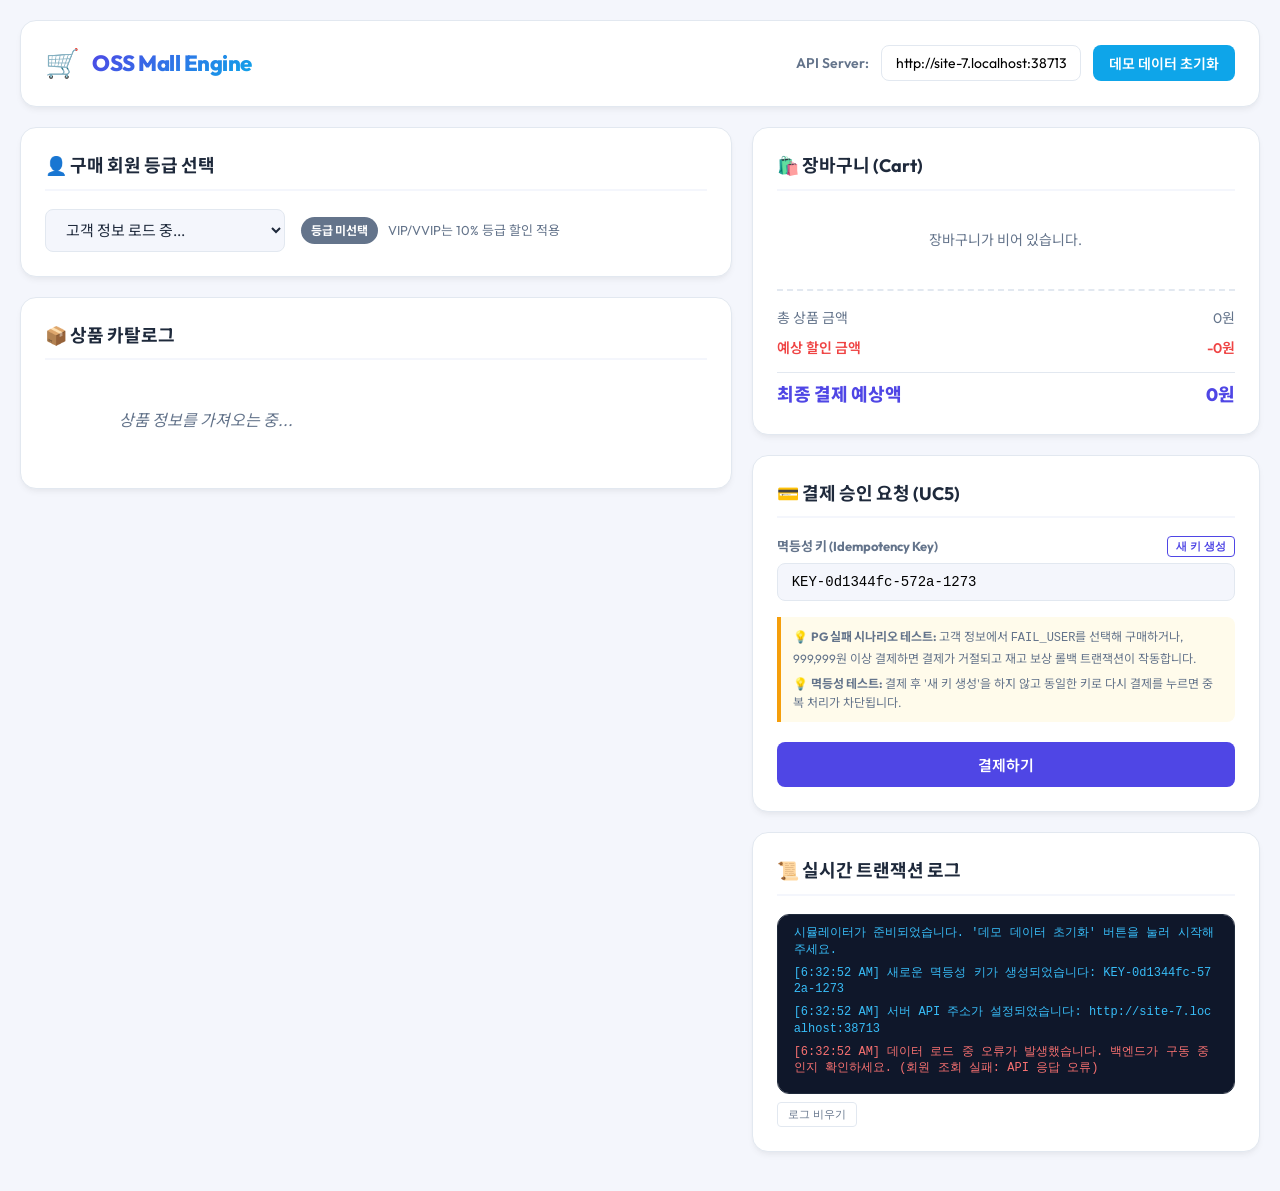
==== src/main/resources/static/index.html @ 66f4b332 "feat: Package frontend into spring boot resources & add Dockerfile for VM deployment" ====
<!DOCTYPE html>
<html lang="ko">
<head>
    <meta charset="UTF-8">
    <meta name="viewport" content="width=device-width, initial-scale=1.0">
    <title>OSS Mall - 결제 및 할인 엔진 시뮬레이터</title>
    <!-- Google Fonts -->
    <link href="https://fonts.googleapis.com/css2?family=Outfit:wght@300;400;600;800&family=Noto+Sans+KR:wght@300;400;700&display=swap" rel="stylesheet">
    <link rel="stylesheet" href="style.css">
</head>
<body>
    <div class="app-container">
        <!-- Header -->
        <header class="app-header">
            <div class="header-logo">
                <span class="logo-icon">🛒</span>
                <h1>OSS Mall Engine</h1>
            </div>
            <div class="server-config">
                <label for="api-url">API Server:</label>
                <input type="text" id="api-url" value="" placeholder="http://localhost:8080">
                <button id="btn-init-data" class="btn-secondary">데모 데이터 초기화</button>
            </div>
        </header>

        <!-- Main Content Grid -->
        <main class="app-main">
            <!-- Left Panel: Products & Customer Selector -->
            <section class="left-panel">
                <div class="panel-card customer-section">
                    <h2>👤 구매 회원 등급 선택</h2>
                    <div class="customer-selector-container">
                        <select id="select-customer" class="styled-select">
                            <option value="">고객 정보 로드 중...</option>
                        </select>
                        <div class="customer-badge-info">
                            <span id="badge-grade" class="badge">등급 미선택</span>
                            <span class="badge-desc">VIP/VVIP는 10% 등급 할인 적용</span>
                        </div>
                    </div>
                </div>

                <div class="panel-card products-section">
                    <h2>📦 상품 카탈로그</h2>
                    <div id="product-list" class="product-grid">
                        <div class="loading-spinner">상품 정보를 가져오는 중...</div>
                    </div>
                </div>
            </section>

            <!-- Right Panel: Cart, Payment Info & Logs -->
            <section class="right-panel">
                <!-- Cart & Summary -->
                <div class="panel-card cart-section">
                    <h2>🛍️ 장바구니 (Cart)</h2>
                    <div id="cart-items" class="cart-items-container">
                        <p class="empty-cart-msg">장바구니가 비어 있습니다.</p>
                    </div>
                    
                    <div class="cart-summary">
                        <div class="summary-row">
                            <span>총 상품 금액</span>
                            <span id="total-original">0원</span>
                        </div>
                        <div class="summary-row discount">
                            <span>예상 할인 금액</span>
                            <span id="total-discount">-0원</span>
                        </div>
                        <div class="summary-row final">
                            <span>최종 결제 예상액</span>
                            <span id="total-final">0원</span>
                        </div>
                    </div>
                </div>

                <!-- Payment Control -->
                <div class="panel-card payment-section">
                    <h2>💳 결제 승인 요청 (UC5)</h2>
                    <div class="form-group">
                        <label for="idempotency-key">
                            멱등성 키 (Idempotency Key) 
                            <button id="btn-regen-key" class="btn-mini">새 키 생성</button>
                        </label>
                        <input type="text" id="idempotency-key" class="styled-input" readonly>
                    </div>

                    <div class="payment-hints">
                        <p>💡 <strong>PG 실패 시나리오 테스트:</strong> 고객 정보에서 <code>FAIL_USER</code>를 선택해 구매하거나, 999,999원 이상 결제하면 결제가 거절되고 재고 보상 롤백 트랜잭션이 작동합니다.</p>
                        <p>💡 <strong>멱등성 테스트:</strong> 결제 후 '새 키 생성'을 하지 않고 동일한 키로 다시 결제를 누르면 중복 처리가 차단됩니다.</p>
                    </div>

                    <button id="btn-submit-payment" class="btn-primary btn-block">결제하기</button>
                </div>

                <!-- Live Transaction Logs -->
                <div class="panel-card logs-section">
                    <h2>📜 실시간 트랜잭션 로그</h2>
                    <div id="log-console" class="log-console">
                        <div class="log-entry info">시뮬레이터가 준비되었습니다. '데모 데이터 초기화' 버튼을 눌러 시작해 주세요.</div>
                    </div>
                    <button id="btn-clear-logs" class="btn-mini-secondary">로그 비우기</button>
                </div>
            </section>
        </main>
    </div>
    
    <script src="app.js"></script>
</body>
</html>
---- src/main/resources/static/style.css ----
:root {
    --bg-app: #f4f6fc;
    --bg-card: #ffffff;
    --border-color: #e2e8f0;
    --text-primary: #1e293b;
    --text-secondary: #64748b;
    --primary: #4f46e5;
    --primary-hover: #4338ca;
    --secondary: #0ea5e9;
    --accent: #f59e0b;
    --success: #10b981;
    --danger: #ef4444;
    --radius-lg: 16px;
    --radius-md: 12px;
    --radius-sm: 8px;
    --shadow: 0 4px 6px -1px rgba(0, 0, 0, 0.05), 0 2px 4px -1px rgba(0, 0, 0, 0.02);
    --shadow-lg: 0 10px 15px -3px rgba(79, 70, 229, 0.08), 0 4px 6px -4px rgba(79, 70, 229, 0.03);
}

* {
    box-sizing: border-box;
    margin: 0;
    padding: 0;
}

body {
    font-family: 'Outfit', 'Noto Sans KR', sans-serif;
    background-color: var(--bg-app);
    color: var(--text-primary);
    line-height: 1.6;
    padding: 0;
}

.app-container {
    max-width: 1300px;
    margin: 0 auto;
    padding: 20px;
    min-height: 100vh;
    display: flex;
    flex-direction: column;
    gap: 20px;
}

/* Header Styles */
.app-header {
    background: var(--bg-card);
    border-radius: var(--radius-lg);
    padding: 20px 24px;
    display: flex;
    justify-content: space-between;
    align-items: center;
    box-shadow: var(--shadow);
    border: 1px solid var(--border-color);
}

.header-logo {
    display: flex;
    align-items: center;
    gap: 12px;
}

.logo-icon {
    font-size: 28px;
}

.header-logo h1 {
    font-size: 22px;
    font-weight: 800;
    letter-spacing: -0.5px;
    background: linear-gradient(135deg, var(--primary), var(--secondary));
    -webkit-background-clip: text;
    -webkit-text-fill-color: transparent;
}

.server-config {
    display: flex;
    align-items: center;
    gap: 12px;
}

.server-config label {
    font-size: 14px;
    font-weight: 600;
    color: var(--text-secondary);
}

.server-config input {
    padding: 8px 14px;
    border-radius: var(--radius-sm);
    border: 1px solid var(--border-color);
    font-size: 14px;
    font-family: inherit;
    width: 200px;
    transition: all 0.2s;
}

.server-config input:focus {
    outline: none;
    border-color: var(--primary);
    box-shadow: 0 0 0 3px rgba(79, 70, 229, 0.15);
}

/* Main Grid Layout */
.app-main {
    display: grid;
    grid-template-columns: 7fr 5fr;
    gap: 20px;
    align-items: start;
}

@media (max-width: 968px) {
    .app-main {
        grid-template-columns: 1fr;
    }
}

/* Card General */
.panel-card {
    background: var(--bg-card);
    border-radius: var(--radius-lg);
    padding: 24px;
    box-shadow: var(--shadow);
    border: 1px solid var(--border-color);
    margin-bottom: 20px;
}

.panel-card h2 {
    font-size: 18px;
    font-weight: 700;
    margin-bottom: 18px;
    color: var(--text-primary);
    display: flex;
    align-items: center;
    gap: 8px;
    border-bottom: 2px solid var(--bg-app);
    padding-bottom: 8px;
}

/* Left Panel */
.customer-section {
    position: relative;
}

.customer-selector-container {
    display: flex;
    flex-wrap: wrap;
    align-items: center;
    gap: 16px;
}

.styled-select {
    padding: 10px 16px;
    border-radius: var(--radius-sm);
    border: 1px solid var(--border-color);
    background-color: var(--bg-app);
    font-size: 15px;
    font-family: inherit;
    color: var(--text-primary);
    min-width: 240px;
    cursor: pointer;
    outline: none;
    transition: all 0.2s;
}

.styled-select:focus {
    border-color: var(--primary);
}

.customer-badge-info {
    display: flex;
    align-items: center;
    gap: 10px;
}

.badge {
    padding: 4px 10px;
    border-radius: 999px;
    font-size: 12px;
    font-weight: 700;
    text-transform: uppercase;
    background-color: var(--text-secondary);
    color: #fff;
}

.badge.vip {
    background-color: var(--secondary);
}

.badge.vvip {
    background-color: var(--primary);
}

.badge.basic {
    background-color: #94a3b8;
}

.badge-desc {
    font-size: 13px;
    color: var(--text-secondary);
}

/* Product Catalog */
.product-grid {
    display: grid;
    grid-template-columns: repeat(auto-fill, minmax(220px, 1fr));
    gap: 16px;
}

.product-card {
    background: var(--bg-app);
    border: 1px solid var(--border-color);
    border-radius: var(--radius-md);
    padding: 18px;
    display: flex;
    flex-direction: column;
    justify-content: space-between;
    transition: all 0.2s ease-in-out;
}

.product-card:hover {
    transform: translateY(-4px);
    box-shadow: var(--shadow-lg);
    border-color: var(--primary);
}

.product-info h3 {
    font-size: 16px;
    font-weight: 700;
    margin-bottom: 6px;
}

.product-price {
    font-size: 18px;
    font-weight: 800;
    color: var(--primary);
    margin-bottom: 12px;
}

.product-stock {
    font-size: 13px;
    color: var(--text-secondary);
    margin-bottom: 16px;
    display: flex;
    justify-content: space-between;
}

.stock-value.low {
    color: var(--danger);
    font-weight: 700;
}

/* Buttons */
.btn-primary {
    background-color: var(--primary);
    color: #fff;
    border: none;
    padding: 12px 20px;
    border-radius: var(--radius-sm);
    font-size: 15px;
    font-weight: 600;
    cursor: pointer;
    transition: background-color 0.2s;
    font-family: inherit;
}

.btn-primary:hover {
    background-color: var(--primary-hover);
}

.btn-primary.btn-block {
    width: 100%;
}

.btn-secondary {
    background-color: var(--secondary);
    color: #fff;
    border: none;
    padding: 8px 16px;
    border-radius: var(--radius-sm);
    font-size: 14px;
    font-weight: 600;
    cursor: pointer;
    transition: opacity 0.2s;
    font-family: inherit;
}

.btn-secondary:hover {
    opacity: 0.9;
}

.btn-mini {
    background: transparent;
    color: var(--primary);
    border: 1px solid var(--primary);
    padding: 2px 8px;
    border-radius: 4px;
    font-size: 11px;
    font-weight: 600;
    cursor: pointer;
    margin-left: 8px;
}

.btn-mini:hover {
    background-color: rgba(79, 70, 229, 0.05);
}

.btn-mini-secondary {
    background: transparent;
    color: var(--text-secondary);
    border: 1px solid var(--border-color);
    padding: 4px 10px;
    border-radius: 4px;
    font-size: 11px;
    cursor: pointer;
    margin-top: 8px;
}

.btn-mini-secondary:hover {
    background-color: var(--bg-app);
}

.btn-add-cart {
    background: #fff;
    border: 1px solid var(--border-color);
    color: var(--text-primary);
    padding: 8px 12px;
    border-radius: var(--radius-sm);
    font-size: 13px;
    font-weight: 600;
    cursor: pointer;
    width: 100%;
    transition: all 0.2s;
    font-family: inherit;
}

.btn-add-cart:hover {
    background-color: var(--primary);
    color: #fff;
    border-color: var(--primary);
}

/* Right Panel: Cart */
.cart-items-container {
    max-height: 250px;
    overflow-y: auto;
    display: flex;
    flex-direction: column;
    gap: 12px;
    margin-bottom: 18px;
}

.empty-cart-msg {
    text-align: center;
    color: var(--text-secondary);
    font-size: 14px;
    padding: 20px 0;
}

.cart-item {
    display: flex;
    justify-content: space-between;
    align-items: center;
    background: var(--bg-app);
    padding: 10px 14px;
    border-radius: var(--radius-sm);
    border: 1px solid var(--border-color);
}

.cart-item-name {
    font-weight: 600;
    font-size: 14px;
}

.cart-item-controls {
    display: flex;
    align-items: center;
    gap: 10px;
}

.cart-qty-btn {
    width: 24px;
    height: 24px;
    border-radius: 50%;
    border: 1px solid var(--border-color);
    background: #fff;
    cursor: pointer;
    display: flex;
    align-items: center;
    justify-content: center;
    font-size: 14px;
    font-weight: 600;
}

.cart-qty-btn:hover {
    border-color: var(--primary);
    color: var(--primary);
}

.cart-qty-val {
    font-size: 14px;
    font-weight: 700;
    min-width: 16px;
    text-align: center;
}

.cart-item-price {
    font-size: 14px;
    font-weight: 700;
    min-width: 80px;
    text-align: right;
}

/* Cart Summary */
.cart-summary {
    border-top: 2px dashed var(--border-color);
    padding-top: 16px;
    display: flex;
    flex-direction: column;
    gap: 8px;
}

.summary-row {
    display: flex;
    justify-content: space-between;
    font-size: 14px;
    color: var(--text-secondary);
}

.summary-row.discount {
    color: var(--danger);
    font-weight: 600;
}

.summary-row.final {
    font-size: 18px;
    font-weight: 800;
    color: var(--primary);
    border-top: 1px solid var(--border-color);
    padding-top: 8px;
    margin-top: 4px;
}

/* Payment Form */
.styled-input {
    width: 100%;
    padding: 10px 14px;
    border-radius: var(--radius-sm);
    border: 1px solid var(--border-color);
    font-family: monospace;
    font-size: 14px;
    background-color: var(--bg-app);
}

.form-group {
    margin-bottom: 16px;
}

.form-group label {
    display: flex;
    justify-content: space-between;
    align-items: center;
    font-size: 13px;
    font-weight: 700;
    color: var(--text-secondary);
    margin-bottom: 6px;
}

.payment-hints {
    font-size: 12px;
    color: var(--text-secondary);
    background-color: #fffbeb;
    border-left: 4px solid var(--accent);
    padding: 10px 12px;
    border-radius: 0 var(--radius-sm) var(--radius-sm) 0;
    margin-bottom: 20px;
    display: flex;
    flex-direction: column;
    gap: 6px;
}

/* Transaction Logs */
.log-console {
    background-color: #0f172a;
    color: #e2e8f0;
    font-family: 'Courier New', Courier, monospace;
    font-size: 12px;
    padding: 16px;
    border-radius: var(--radius-md);
    height: 180px;
    overflow-y: auto;
    display: flex;
    flex-direction: column;
    gap: 6px;
    border: 1px solid #1e293b;
}

.log-entry {
    line-height: 1.4;
    word-break: break-all;
}

.log-entry.info { color: #38bdf8; }
.log-entry.success { color: #4ade80; }
.log-entry.error { color: #f87171; }
.log-entry.warn { color: #fbbf24; }

.loading-spinner {
    text-align: center;
    color: var(--text-secondary);
    padding: 30px 0;
    font-style: italic;
}
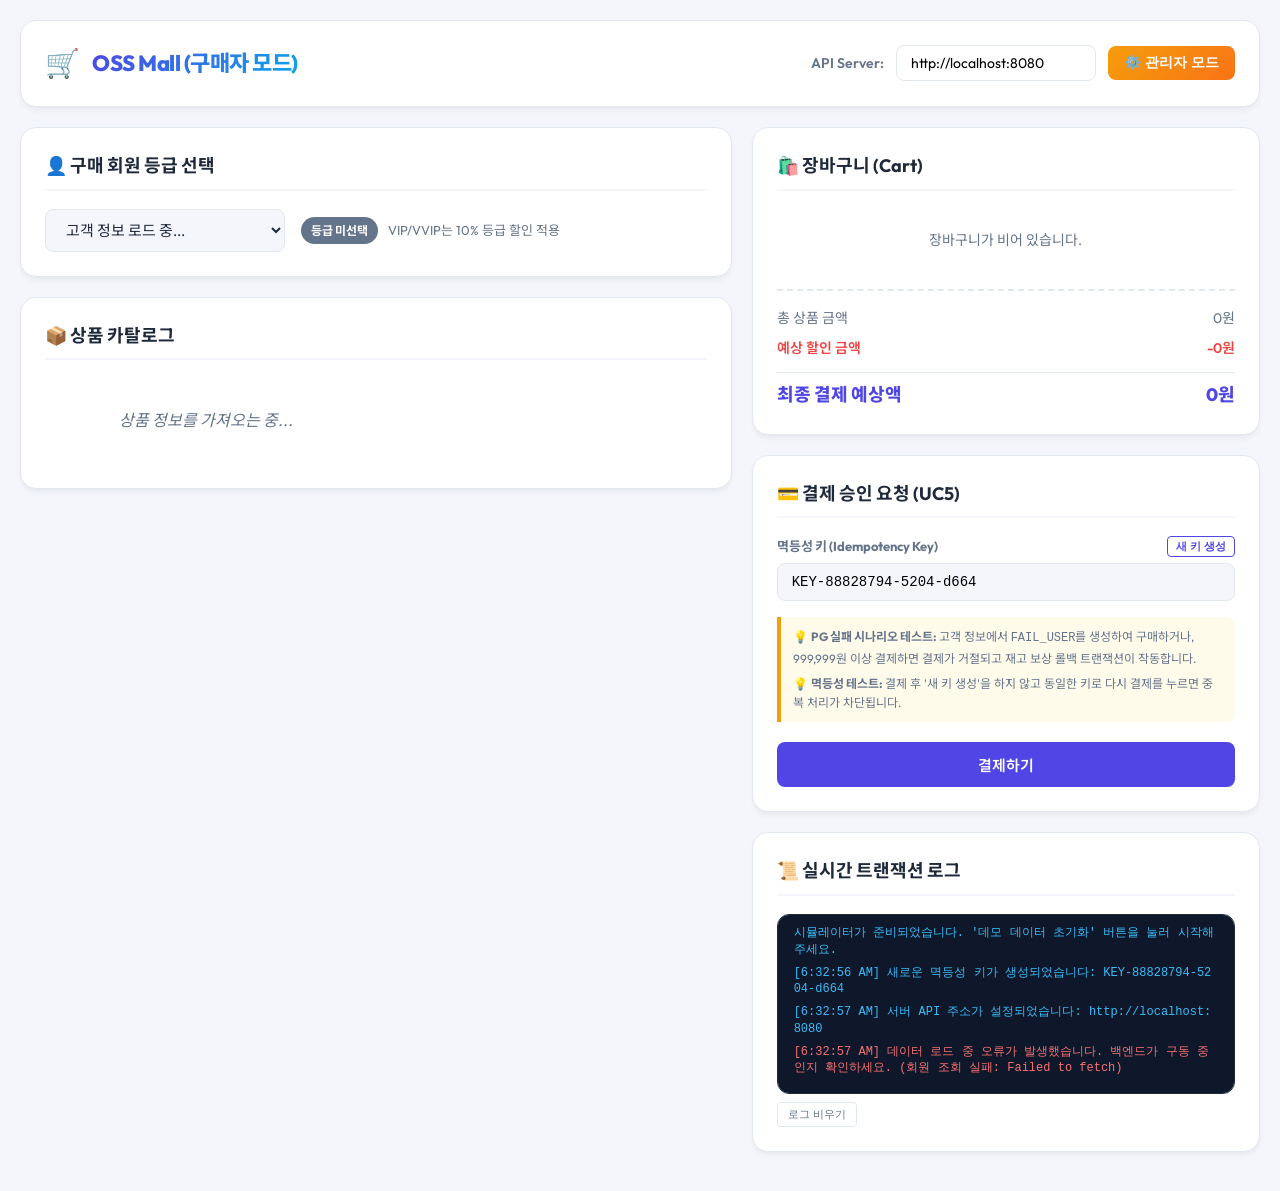
==== commit a82c8f5f: "docs: Copy separated frontend and admin page assets to spring boot static resources folder" ====
--- a/src/main/resources/static/index.html
+++ b/src/main/resources/static/index.html
@@ -14,12 +14,12 @@
         <header class="app-header">
             <div class="header-logo">
                 <span class="logo-icon">🛒</span>
-                <h1>OSS Mall Engine</h1>
+                <h1>OSS Mall (구매자 모드)</h1>
             </div>
             <div class="server-config">
                 <label for="api-url">API Server:</label>
-                <input type="text" id="api-url" value="" placeholder="http://localhost:8080">
-                <button id="btn-init-data" class="btn-secondary">데모 데이터 초기화</button>
+                <input type="text" id="api-url" value="http://localhost:8080" placeholder="http://localhost:8080">
+                <button id="btn-admin-mode" class="btn-admin-link">⚙️ 관리자 모드</button>
             </div>
         </header>
 
@@ -43,6 +43,7 @@
                 <div class="panel-card products-section">
                     <h2>📦 상품 카탈로그</h2>
                     <div id="product-list" class="product-grid">
+                        <!-- Products will be dynamically loaded here -->
                         <div class="loading-spinner">상품 정보를 가져오는 중...</div>
                     </div>
                 </div>
@@ -85,7 +86,7 @@
                     </div>
 
                     <div class="payment-hints">
-                        <p>💡 <strong>PG 실패 시나리오 테스트:</strong> 고객 정보에서 <code>FAIL_USER</code>를 선택해 구매하거나, 999,999원 이상 결제하면 결제가 거절되고 재고 보상 롤백 트랜잭션이 작동합니다.</p>
+                        <p>💡 <strong>PG 실패 시나리오 테스트:</strong> 고객 정보에서 <code>FAIL_USER</code>를 생성하여 구매하거나, 999,999원 이상 결제하면 결제가 거절되고 재고 보상 롤백 트랜잭션이 작동합니다.</p>
                         <p>💡 <strong>멱등성 테스트:</strong> 결제 후 '새 키 생성'을 하지 않고 동일한 키로 다시 결제를 누르면 중복 처리가 차단됩니다.</p>
                     </div>
 
--- a/src/main/resources/static/style.css
+++ b/src/main/resources/static/style.css
@@ -510,3 +510,163 @@
     padding: 30px 0;
     font-style: italic;
 }
+
+/* Admin Page Specific Styles */
+.btn-admin-link {
+    background: linear-gradient(135deg, var(--accent), #f97316);
+    color: #fff;
+    border: none;
+    padding: 8px 16px;
+    border-radius: var(--radius-sm);
+    font-size: 14px;
+    font-weight: 600;
+    cursor: pointer;
+    text-decoration: none;
+    transition: transform 0.2s, opacity 0.2s;
+    display: inline-flex;
+    align-items: center;
+    gap: 6px;
+}
+
+.btn-admin-link:hover {
+    transform: translateY(-1px);
+    opacity: 0.95;
+}
+
+.admin-grid {
+    display: grid;
+    grid-template-columns: 1.1fr 1.3fr;
+    gap: 24px;
+    align-items: start;
+}
+
+@media (max-width: 1024px) {
+    .admin-grid {
+        grid-template-columns: 1fr;
+    }
+}
+
+.admin-table-container {
+    overflow-x: auto;
+    margin-top: 10px;
+    border: 1px solid var(--border-color);
+    border-radius: var(--radius-sm);
+}
+
+.admin-table {
+    width: 100%;
+    border-collapse: collapse;
+    font-size: 13px;
+    text-align: left;
+}
+
+.admin-table th, .admin-table td {
+    padding: 10px 12px;
+    border-bottom: 1px solid var(--border-color);
+}
+
+.admin-table th {
+    background-color: var(--bg-app);
+    color: var(--text-primary);
+    font-weight: 700;
+}
+
+.admin-table tbody tr:hover {
+    background-color: rgba(244, 246, 252, 0.5);
+}
+
+.badge-status {
+    padding: 3px 8px;
+    border-radius: 4px;
+    font-size: 11px;
+    font-weight: 700;
+    display: inline-block;
+}
+
+.badge-status.complete {
+    background-color: #d1fae5;
+    color: #065f46;
+}
+
+.badge-status.failed {
+    background-color: #fee2e2;
+    color: #991b1b;
+}
+
+.badge-status.canceled {
+    background-color: #f1f5f9;
+    color: #475569;
+}
+
+.badge-status.payment_pending {
+    background-color: #fef3c7;
+    color: #92400e;
+}
+
+.badge-status.created {
+    background-color: #e0f2fe;
+    color: #0369a1;
+}
+
+/* Policy Card Layout */
+.policies-container {
+    display: flex;
+    flex-direction: column;
+    gap: 16px;
+}
+
+.policy-card {
+    background-color: var(--bg-app);
+    border: 1px solid var(--border-color);
+    border-radius: var(--radius-md);
+    padding: 16px;
+    display: flex;
+    flex-direction: column;
+    gap: 12px;
+}
+
+.policy-card-header {
+    display: flex;
+    justify-content: space-between;
+    align-items: center;
+    font-weight: 700;
+    font-size: 16px;
+    color: var(--primary);
+    border-bottom: 1px solid var(--border-color);
+    padding-bottom: 6px;
+}
+
+.policy-form-row {
+    display: grid;
+    grid-template-columns: 1fr 1fr;
+    gap: 12px;
+}
+
+.admin-form {
+    display: flex;
+    flex-direction: column;
+    gap: 12px;
+    margin-bottom: 20px;
+    background-color: var(--bg-app);
+    padding: 16px;
+    border-radius: var(--radius-md);
+    border: 1px solid var(--border-color);
+}
+
+.admin-form .form-group {
+    margin-bottom: 0;
+}
+
+.admin-form-row {
+    display: grid;
+    grid-template-columns: 1.5fr 1fr 1fr auto;
+    gap: 12px;
+    align-items: flex-end;
+}
+
+@media (max-width: 600px) {
+    .admin-form-row {
+        grid-template-columns: 1fr;
+        align-items: stretch;
+    }
+}
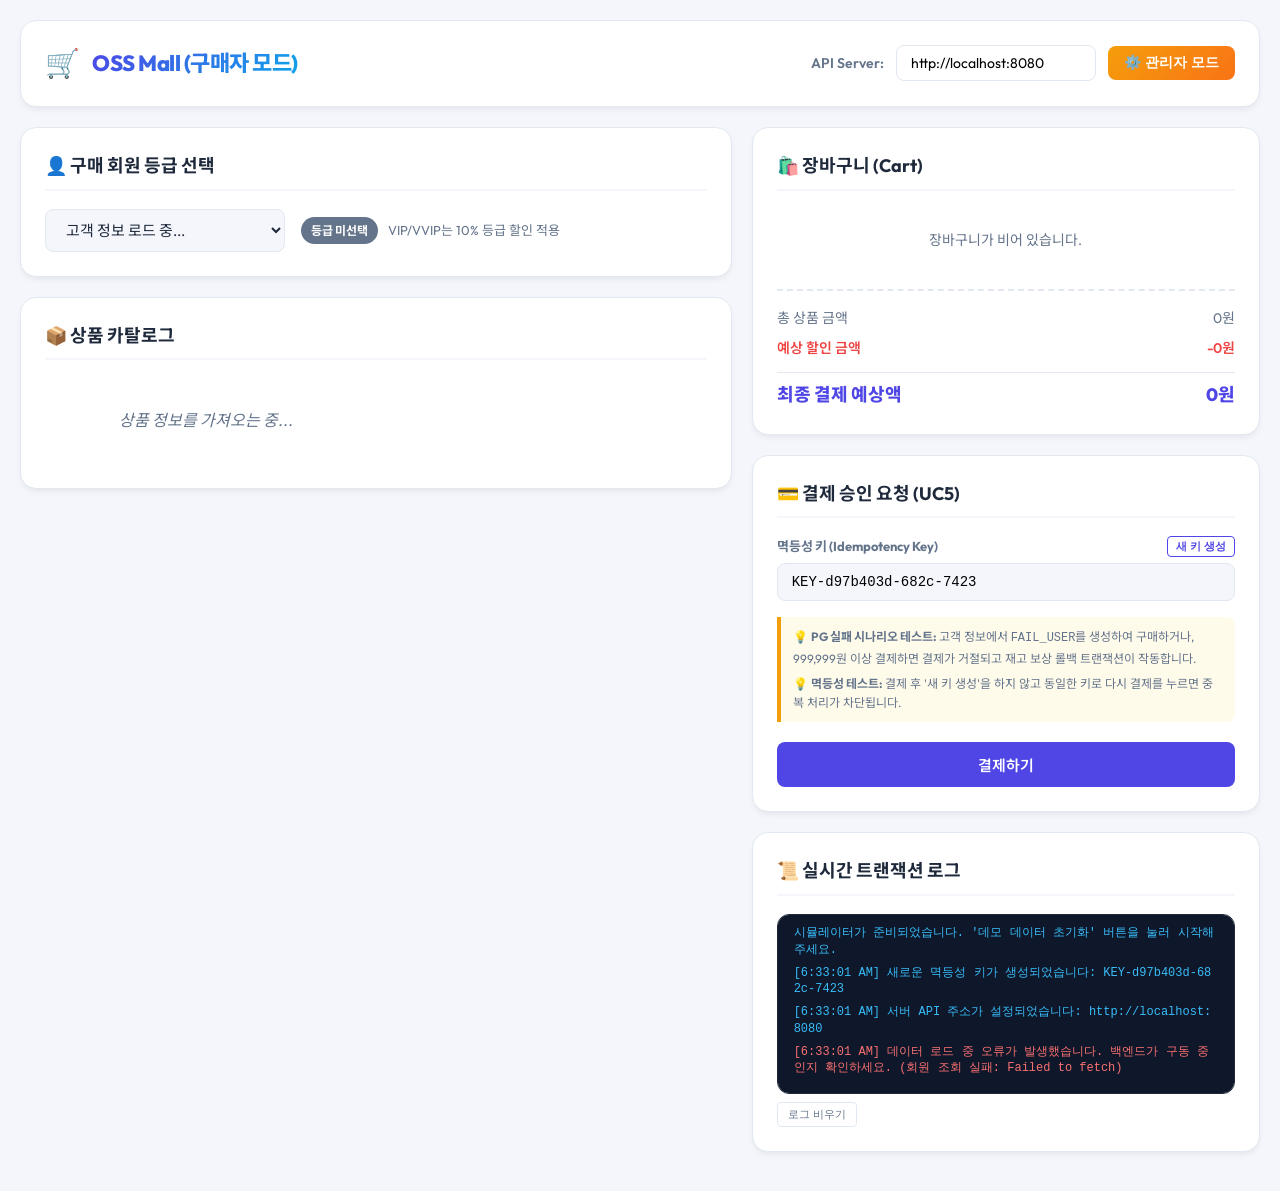
==== commit f2fc42f5: "feat: Dynamically render grade discount percentage based on active backend policy rate" ====
--- a/src/main/resources/static/index.html
+++ b/src/main/resources/static/index.html
@@ -35,7 +35,7 @@
                         </select>
                         <div class="customer-badge-info">
                             <span id="badge-grade" class="badge">등급 미선택</span>
-                            <span class="badge-desc">VIP/VVIP는 10% 등급 할인 적용</span>
+                            <span id="grade-discount-desc" class="badge-desc">VIP/VVIP는 10% 등급 할인 적용</span>
                         </div>
                     </div>
                 </div>
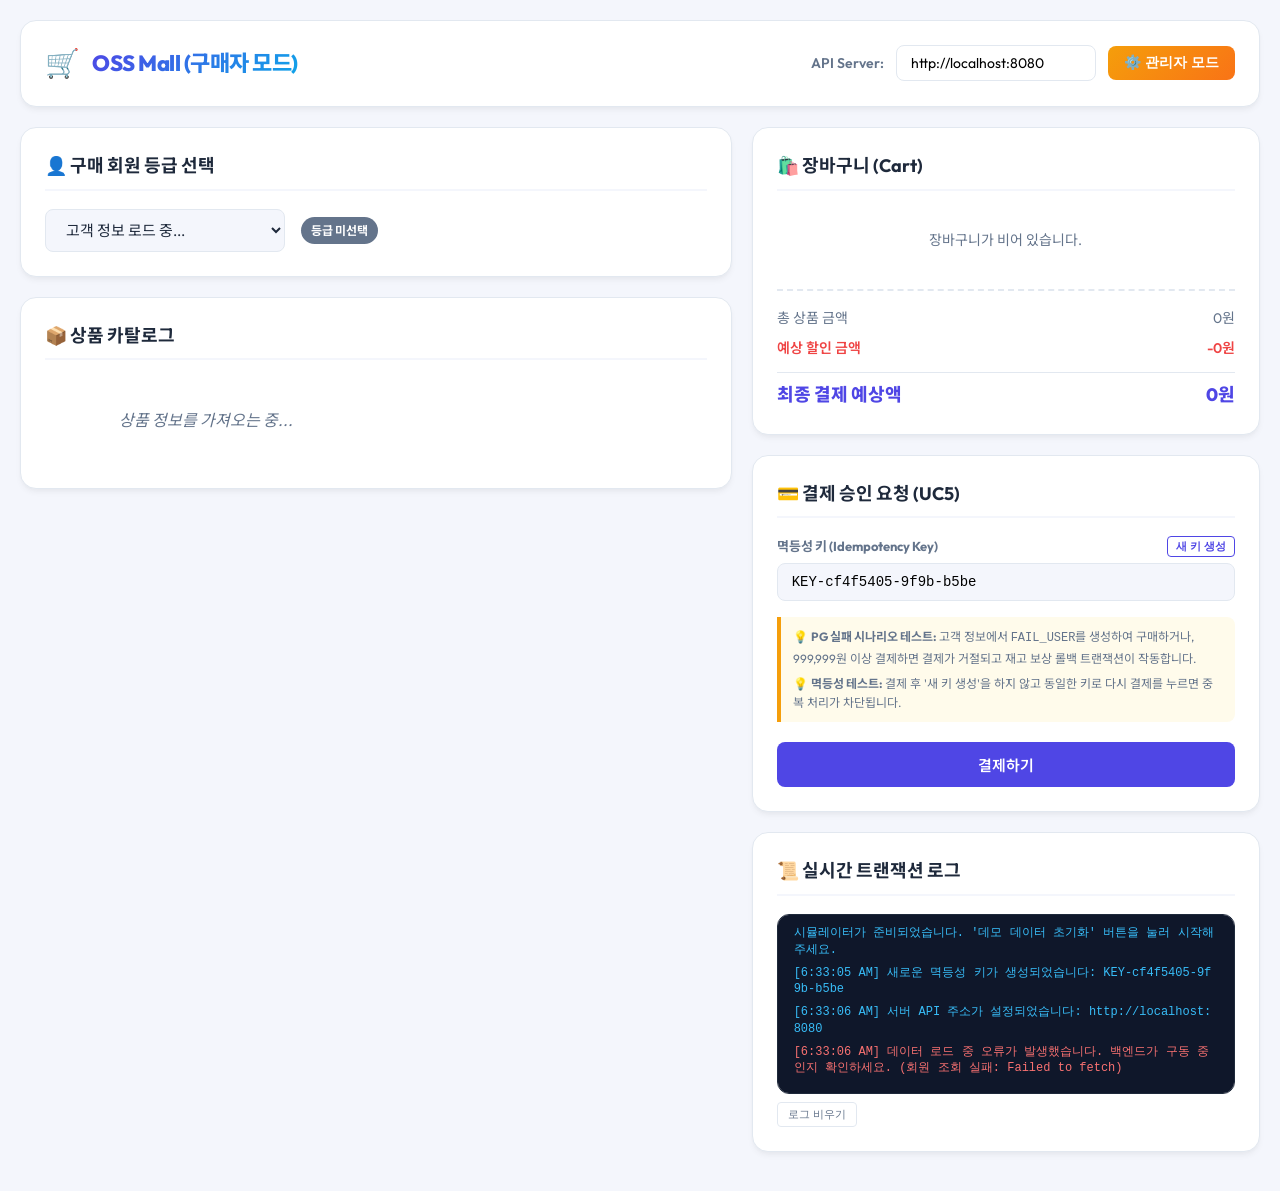
==== commit 2039cc06: "feat: Remove hardcoded VIP 10% discount text and support grade-specific discount rate updates" ====
--- a/src/main/resources/static/index.html
+++ b/src/main/resources/static/index.html
@@ -35,7 +35,6 @@
                         </select>
                         <div class="customer-badge-info">
                             <span id="badge-grade" class="badge">등급 미선택</span>
-                            <span id="grade-discount-desc" class="badge-desc">VIP/VVIP는 10% 등급 할인 적용</span>
                         </div>
                     </div>
                 </div>
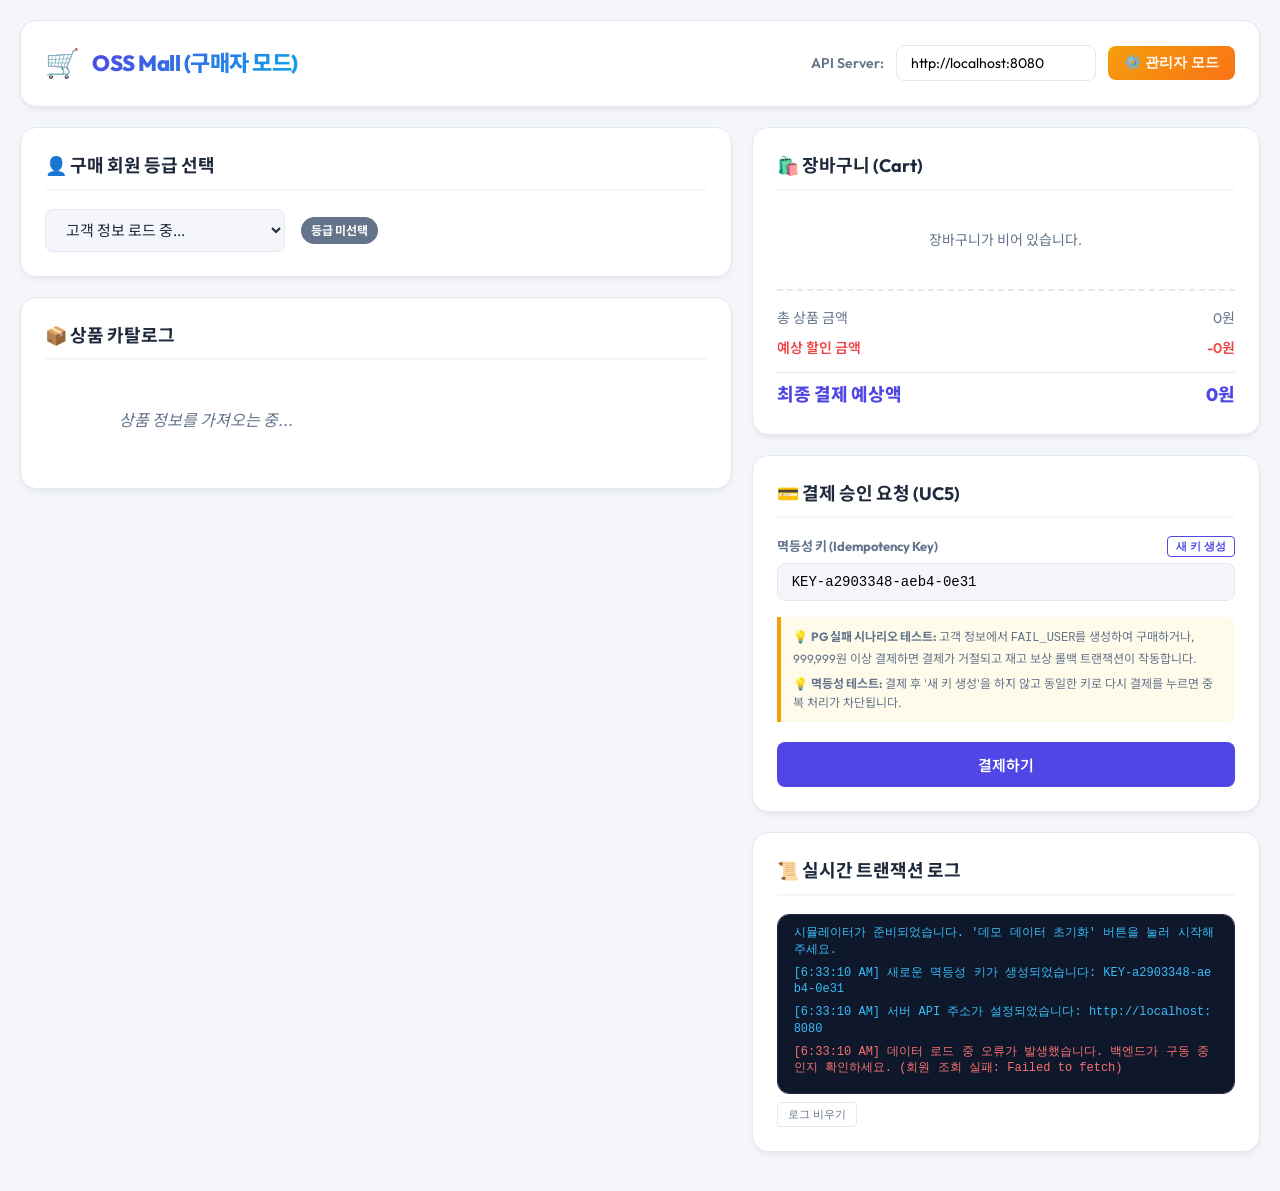
==== commit ef6bebee: "fix: prevent unsaved policy inputs from being reset when saving other policies by targeting refresh " ====
--- a/src/main/resources/static/index.html
+++ b/src/main/resources/static/index.html
@@ -104,6 +104,6 @@
         </main>
     </div>
     
-    <script src="app.js"></script>
+    <script src="app.js?v=20260608"></script>
 </body>
 </html>
